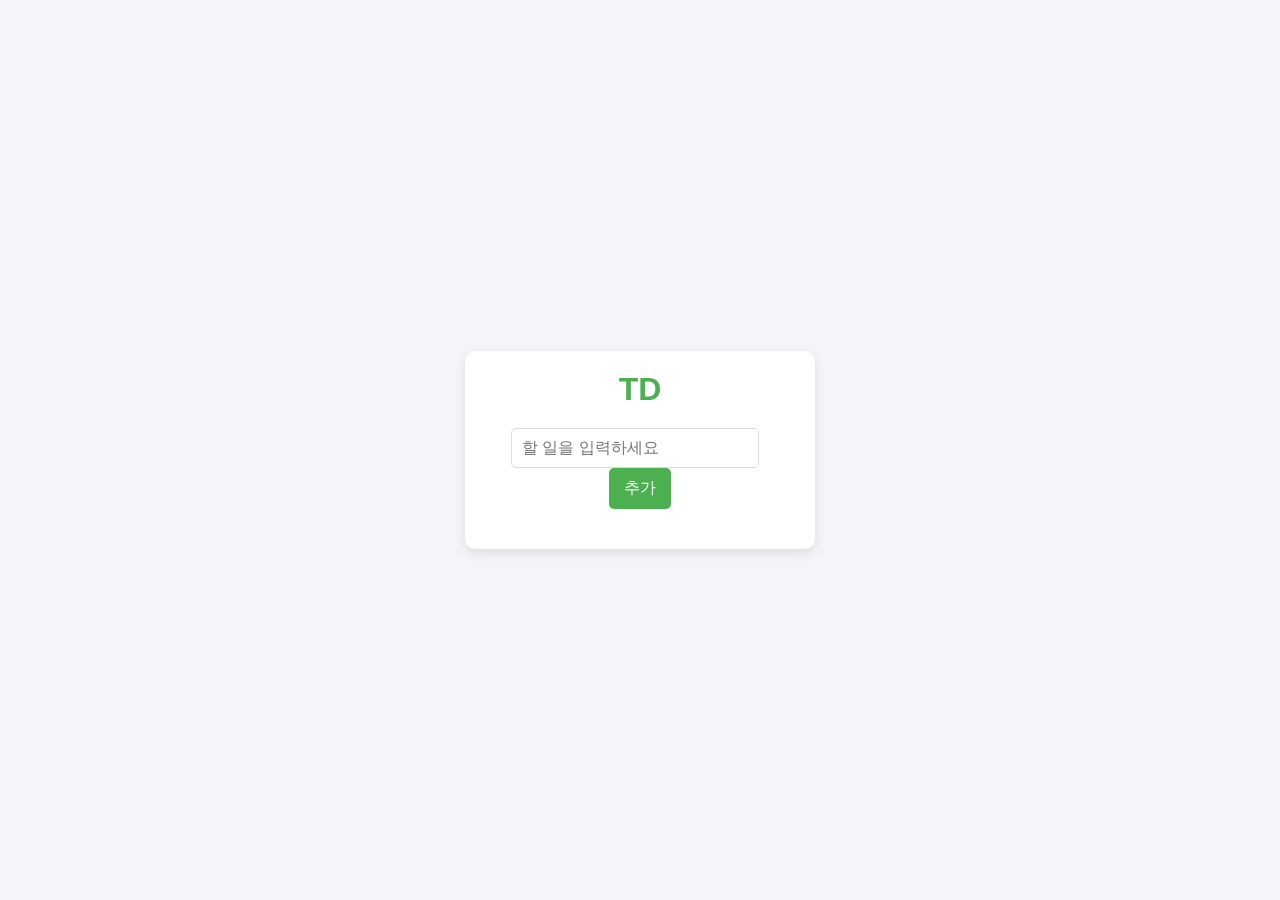
==== index.html @ c46b1b35 "2" ====
<!DOCTYPE html>
<html lang="ko">
<head>
    <meta charset="UTF-8">
    <meta name="viewport" content="width=device-width, initial-scale=1.0">
    <title>Todo 앱</title>
    <style>
        /* Reset */
        * {
            margin: 0;
            padding: 0;
            box-sizing: border-box;
        }

        /* 기본 스타일 */
        body {
            font-family: 'Arial', sans-serif;
            background-color: #f4f4f9;
            color: #333;
            display: flex;
            justify-content: center;
            align-items: center;
            height: 100vh;
            margin: 0;
        }

        /* 컨테이너 */
        .container {
            background-color: #fff;
            border-radius: 10px;
            box-shadow: 0 4px 12px rgba(0, 0, 0, 0.1);
            width: 350px;
            padding: 20px;
            text-align: center;
        }

        h1 {
            font-size: 2rem;
            margin-bottom: 20px;
            color: #4CAF50;
        }

        input {
            width: 80%;
            padding: 10px;
            margin-right: 10px;
            border: 1px solid #ddd;
            border-radius: 5px;
            font-size: 1rem;
        }

        button {
            padding: 10px 15px;
            background-color: #4CAF50;
            border: none;
            border-radius: 5px;
            color: white;
            font-size: 1rem;
            cursor: pointer;
        }

        button:hover {
            background-color: #45a049;
        }

        /* Todo 리스트 스타일 */
        ul {
            list-style: none;
            padding: 0;
            margin-top: 20px;
        }

        li {
            display: flex;
            justify-content: space-between;
            align-items: center;
            padding: 10px;
            margin-bottom: 10px;
            background-color: #f9f9f9;
            border-radius: 5px;
            box-shadow: 0 2px 6px rgba(0, 0, 0, 0.1);
        }

        li.completed {
            text-decoration: line-through;
            color: #bbb;
        }

        button.remove {
            background-color: #f44336;
        }

        button.remove:hover {
            background-color: #e53935;
        }
    </style>
</head>
<body>
    <div class="container">
        <h1>TD</h1>
        <input type="text" id="todo-input" placeholder="할 일을 입력하세요" />
        <button id="add-btn">추가</button>
        <ul id="todo-list"></ul>
    </div>

    <script>
        document.addEventListener("DOMContentLoaded", function() {
            const todoInput = document.getElementById("todo-input");
            const addBtn = document.getElementById("add-btn");
            const todoList = document.getElementById("todo-list");

            // 할 일 추가
            addBtn.addEventListener("click", function() {
                const todoText = todoInput.value.trim();
                
                if (todoText !== "") {
                    const todoItem = document.createElement("li");
                    todoItem.innerHTML = `
                        <span class="todo-text">${todoText}</span>
                        <button class="remove">삭제</button>
                    `;
                    
                    // 완료 버튼 추가
                    todoItem.addEventListener("click", function() {
                        todoItem.classList.toggle("completed");
                    });

                    // 삭제 버튼 기능
                    const removeBtn = todoItem.querySelector(".remove");
                    removeBtn.addEventListener("click", function(event) {
                        event.stopPropagation(); // 클릭이 완료로 가는 것을 막기 위해
                        todoItem.remove();
                    });

                    // todo 리스트에 아이템 추가
                    todoList.appendChild(todoItem);
                    todoInput.value = ""; // 입력 필드 비우기
                    todoInput.focus();
                }
            });

            // 엔터키로 추가 기능
            todoInput.addEventListener("keypress", function(event) {
                if (event.key === "Enter") {
                    addBtn.click();
                }
            });
        });
    </script>
</body>
</html>
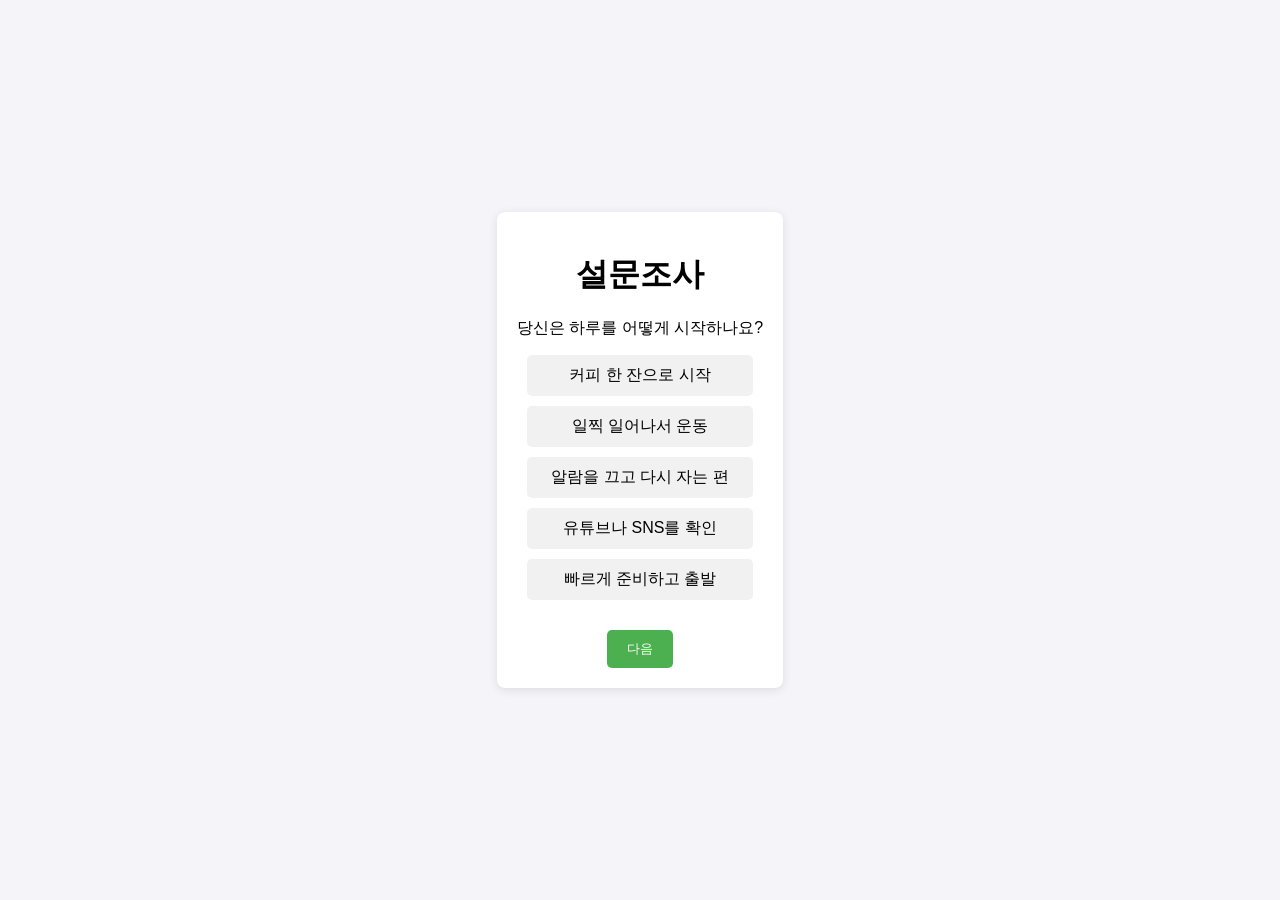
==== commit 6b1d399c: "2" ====
--- a/index.html
+++ b/index.html
@@ -1,151 +1,30 @@
 <!DOCTYPE html>
 <html lang="ko">
 <head>
-    <meta charset="UTF-8">
-    <meta name="viewport" content="width=device-width, initial-scale=1.0">
-    <title>Todo 앱</title>
-    <style>
-        /* Reset */
-        * {
-            margin: 0;
-            padding: 0;
-            box-sizing: border-box;
-        }
-
-        /* 기본 스타일 */
-        body {
-            font-family: 'Arial', sans-serif;
-            background-color: #f4f4f9;
-            color: #333;
-            display: flex;
-            justify-content: center;
-            align-items: center;
-            height: 100vh;
-            margin: 0;
-        }
-
-        /* 컨테이너 */
-        .container {
-            background-color: #fff;
-            border-radius: 10px;
-            box-shadow: 0 4px 12px rgba(0, 0, 0, 0.1);
-            width: 350px;
-            padding: 20px;
-            text-align: center;
-        }
-
-        h1 {
-            font-size: 2rem;
-            margin-bottom: 20px;
-            color: #4CAF50;
-        }
-
-        input {
-            width: 80%;
-            padding: 10px;
-            margin-right: 10px;
-            border: 1px solid #ddd;
-            border-radius: 5px;
-            font-size: 1rem;
-        }
-
-        button {
-            padding: 10px 15px;
-            background-color: #4CAF50;
-            border: none;
-            border-radius: 5px;
-            color: white;
-            font-size: 1rem;
-            cursor: pointer;
-        }
-
-        button:hover {
-            background-color: #45a049;
-        }
-
-        /* Todo 리스트 스타일 */
-        ul {
-            list-style: none;
-            padding: 0;
-            margin-top: 20px;
-        }
-
-        li {
-            display: flex;
-            justify-content: space-between;
-            align-items: center;
-            padding: 10px;
-            margin-bottom: 10px;
-            background-color: #f9f9f9;
-            border-radius: 5px;
-            box-shadow: 0 2px 6px rgba(0, 0, 0, 0.1);
-        }
-
-        li.completed {
-            text-decoration: line-through;
-            color: #bbb;
-        }
-
-        button.remove {
-            background-color: #f44336;
-        }
-
-        button.remove:hover {
-            background-color: #e53935;
-        }
-    </style>
+  <meta charset="UTF-8">
+  <meta name="viewport" content="width=device-width, initial-scale=1.0">
+  <title>설문조사</title>
+  <link rel="stylesheet" href="styles.css">
 </head>
 <body>
-    <div class="container">
-        <h1>TD</h1>
-        <input type="text" id="todo-input" placeholder="할 일을 입력하세요" />
-        <button id="add-btn">추가</button>
-        <ul id="todo-list"></ul>
+  <div id="survey-container">
+    <h1>설문조사</h1>
+    <div id="question-container">
+      <p id="question">문제가 여기에 나옵니다.</p>
+      <div id="choices-container">
+        <!-- 선택지가 여기에 동적으로 들어갈 예정 -->
+      </div>
     </div>
-
-    <script>
-        document.addEventListener("DOMContentLoaded", function() {
-            const todoInput = document.getElementById("todo-input");
-            const addBtn = document.getElementById("add-btn");
-            const todoList = document.getElementById("todo-list");
-
-            // 할 일 추가
-            addBtn.addEventListener("click", function() {
-                const todoText = todoInput.value.trim();
-                
-                if (todoText !== "") {
-                    const todoItem = document.createElement("li");
-                    todoItem.innerHTML = `
-                        <span class="todo-text">${todoText}</span>
-                        <button class="remove">삭제</button>
-                    `;
-                    
-                    // 완료 버튼 추가
-                    todoItem.addEventListener("click", function() {
-                        todoItem.classList.toggle("completed");
-                    });
-
-                    // 삭제 버튼 기능
-                    const removeBtn = todoItem.querySelector(".remove");
-                    removeBtn.addEventListener("click", function(event) {
-                        event.stopPropagation(); // 클릭이 완료로 가는 것을 막기 위해
-                        todoItem.remove();
-                    });
-
-                    // todo 리스트에 아이템 추가
-                    todoList.appendChild(todoItem);
-                    todoInput.value = ""; // 입력 필드 비우기
-                    todoInput.focus();
-                }
-            });
-
-            // 엔터키로 추가 기능
-            todoInput.addEventListener("keypress", function(event) {
-                if (event.key === "Enter") {
-                    addBtn.click();
-                }
-            });
-        });
-    </script>
+    <button id="next-btn">다음</button>
+  </div>
+  
+  <div id="result-container" style="display: none;">
+    <h2>결과</h2>
+    <div id="results-statistics">
+      <!-- 통계 결과가 여기에 들어갈 예정 -->
+    </div>
+  </div>
+  
+  <script src="script.js"></script>
 </body>
 </html>
--- a/styles.css
+++ b/styles.css
@@ -0,0 +1,53 @@
+body {
+    font-family: Arial, sans-serif;
+    background-color: #f4f4f9;
+    display: flex;
+    justify-content: center;
+    align-items: center;
+    height: 100vh;
+    margin: 0;
+  }
+  
+  #survey-container {
+    text-align: center;
+    padding: 20px;
+    background-color: white;
+    border-radius: 8px;
+    box-shadow: 0 2px 10px rgba(0, 0, 0, 0.1);
+  }
+  
+  button {
+    padding: 10px 20px;
+    margin-top: 20px;
+    background-color: #4CAF50;
+    color: white;
+    border: none;
+    border-radius: 5px;
+    cursor: pointer;
+  }
+  
+  button:hover {
+    background-color: #45a049;
+  }
+  
+  #choices-container div {
+    margin: 10px;
+    padding: 10px;
+    background-color: #f1f1f1;
+    cursor: pointer;
+    border-radius: 5px;
+  }
+  
+  #choices-container div:hover {
+    background-color: #ddd;
+  }
+  
+  #result-container {
+    text-align: center;
+    padding: 20px;
+  }
+  
+  #results-statistics {
+    margin-top: 20px;
+  }
+  
